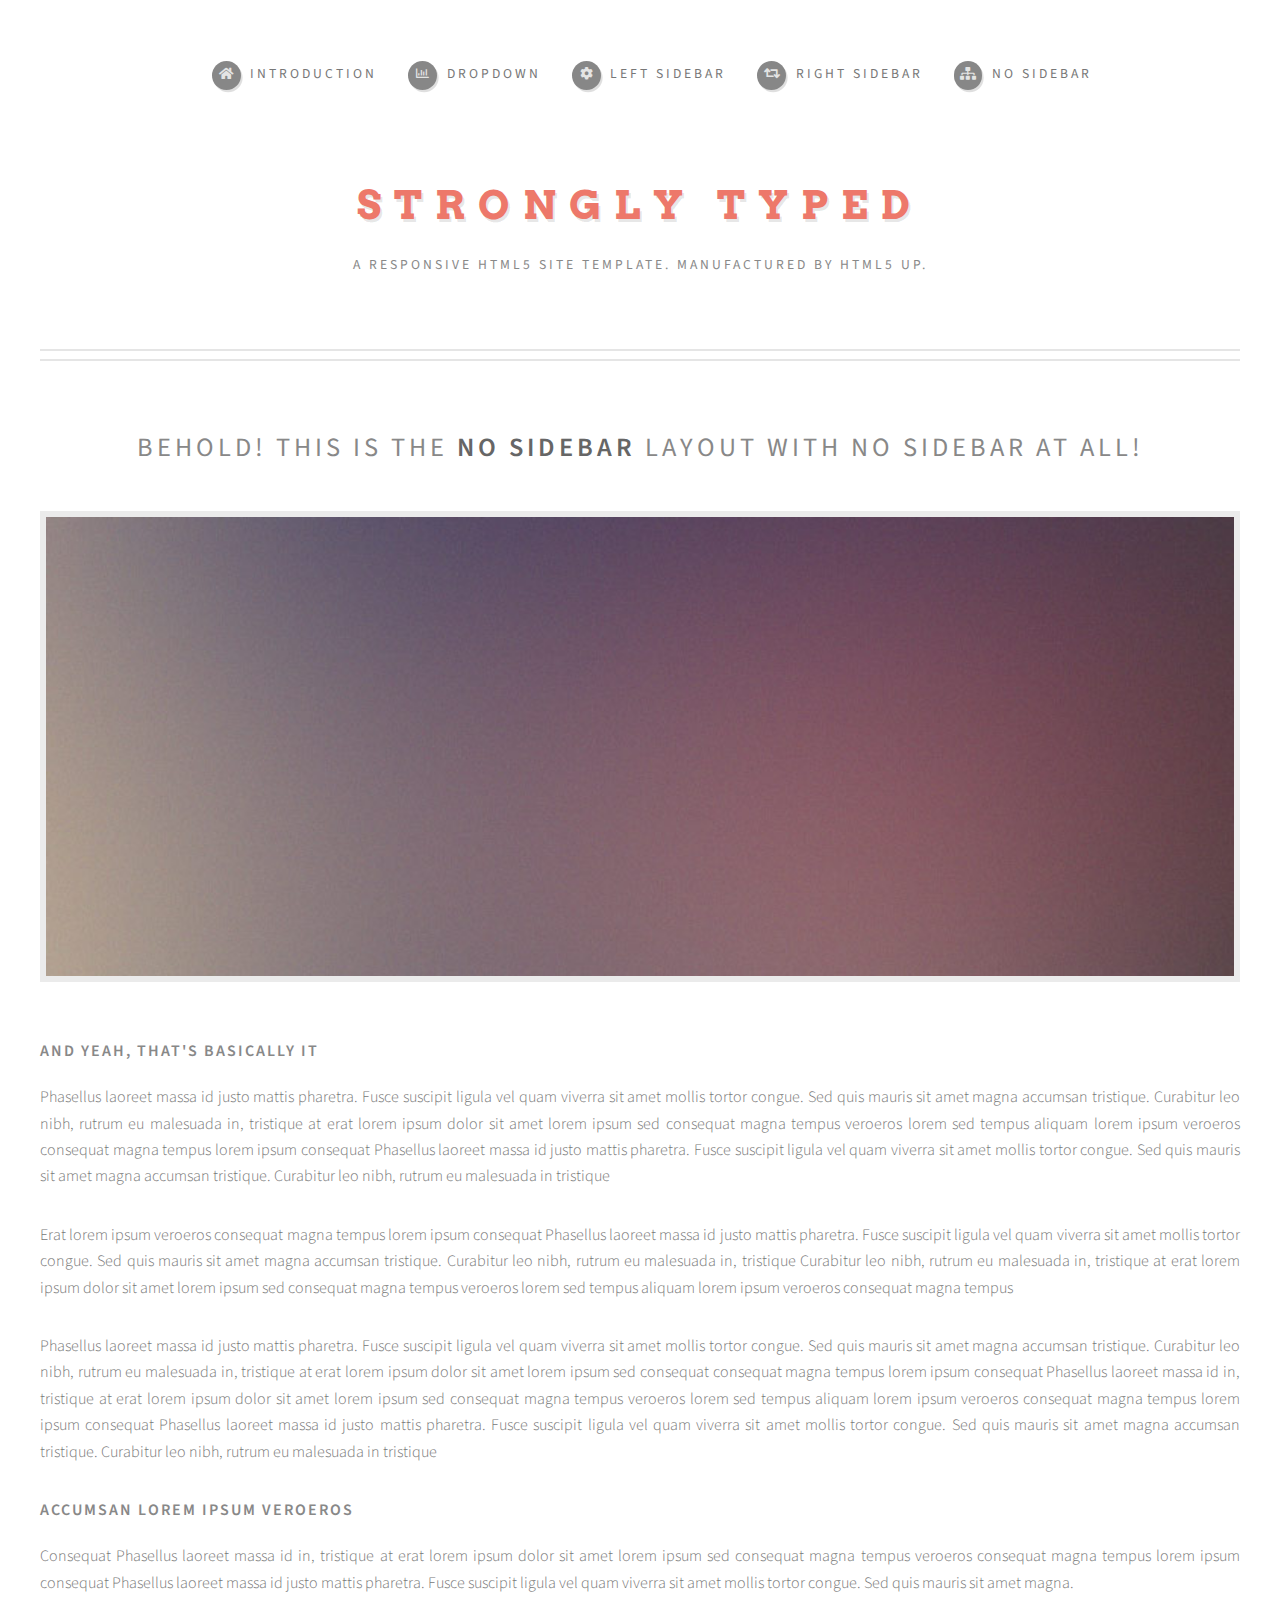
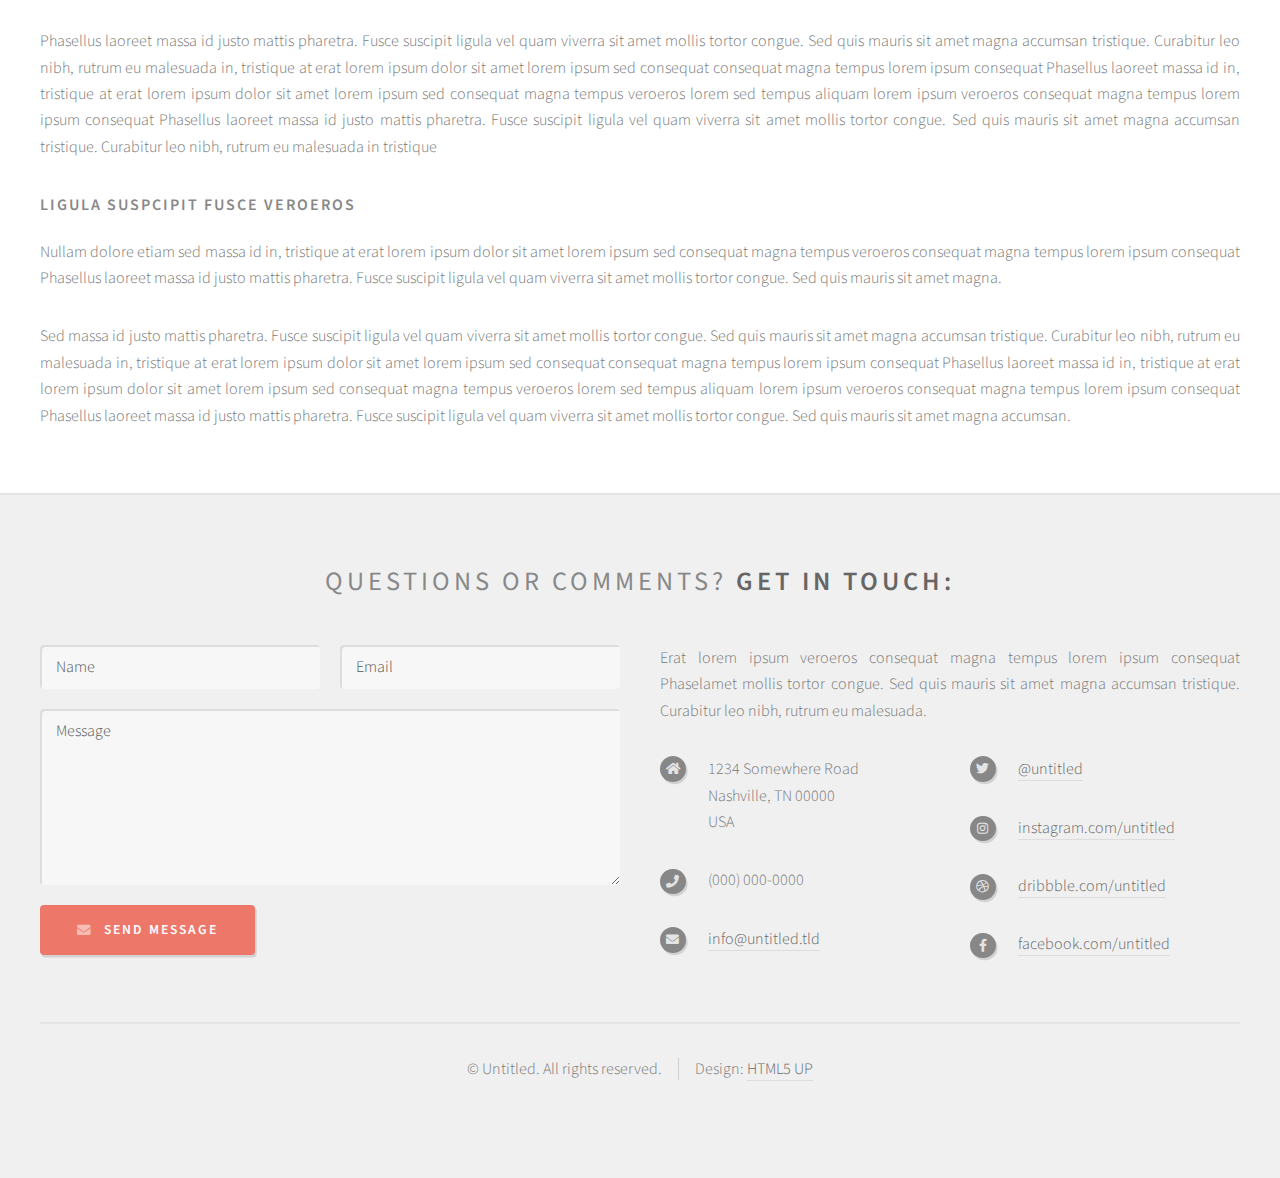
==== no-sidebar.html @ 607ca3d8 "Add files via upload" ====
<!DOCTYPE HTML>
<!--
	Strongly Typed by HTML5 UP
	html5up.net | @ajlkn
	Free for personal and commercial use under the CCA 3.0 license (html5up.net/license)
-->
<html>
	<head>
		<title>No Sidebar - Strongly Typed by HTML5 UP</title>
		<meta charset="utf-8" />
		<meta name="viewport" content="width=device-width, initial-scale=1, user-scalable=no" />
		<link rel="stylesheet" href="assets/css/main.css" />
	</head>
	<body class="no-sidebar is-preload">
		<div id="page-wrapper">

			<!-- Header -->
				<section id="header">
					<div class="container">

						<!-- Logo -->
							<h1 id="logo"><a href="index.html">Strongly Typed</a></h1>
							<p>A responsive HTML5 site template. Manufactured by HTML5 UP.</p>

						<!-- Nav -->
							<nav id="nav">
								<ul>
									<li><a class="icon solid fa-home" href="index.html"><span>Introduction</span></a></li>
									<li>
										<a href="#" class="icon fa-chart-bar"><span>Dropdown</span></a>
										<ul>
											<li><a href="#">Lorem ipsum dolor</a></li>
											<li><a href="#">Magna phasellus</a></li>
											<li><a href="#">Etiam dolore nisl</a></li>
											<li>
												<a href="#">Phasellus consequat</a>
												<ul>
													<li><a href="#">Magna phasellus</a></li>
													<li><a href="#">Etiam dolore nisl</a></li>
													<li><a href="#">Phasellus consequat</a></li>
												</ul>
											</li>
											<li><a href="#">Veroeros feugiat</a></li>
										</ul>
									</li>
									<li><a class="icon solid fa-cog" href="left-sidebar.html"><span>Left Sidebar</span></a></li>
									<li><a class="icon solid fa-retweet" href="right-sidebar.html"><span>Right Sidebar</span></a></li>
									<li><a class="icon solid fa-sitemap" href="no-sidebar.html"><span>No Sidebar</span></a></li>
								</ul>
							</nav>

					</div>
				</section>

			<!-- Main -->
				<section id="main">
					<div class="container">
						<div id="content">

							<!-- Post -->
								<article class="box post">
									<header>
										<h2>Behold! This is the <strong>no sidebar</strong> layout<br />
										with no sidebar at all!</h2>
									</header>
									<span class="image featured"><img src="images/pic04.jpg" alt="" /></span>
									<h3>And yeah, that's basically it</h3>
									<p>Phasellus laoreet massa id justo mattis pharetra. Fusce suscipit
									ligula vel quam viverra sit amet mollis tortor congue. Sed quis mauris
									sit amet magna accumsan tristique. Curabitur leo nibh, rutrum eu malesuada
									in, tristique at erat lorem ipsum dolor sit amet lorem ipsum sed consequat
									magna tempus veroeros lorem sed tempus aliquam lorem ipsum veroeros
									consequat magna tempus lorem ipsum consequat Phasellus laoreet massa id
									justo mattis pharetra. Fusce suscipit ligula vel quam viverra sit amet
									mollis tortor congue. Sed quis mauris sit amet magna accumsan tristique.
									Curabitur leo nibh, rutrum eu malesuada in tristique</p>
									<p>Erat lorem ipsum veroeros consequat magna tempus lorem ipsum consequat
									Phasellus laoreet massa id justo mattis pharetra. Fusce suscipit ligula
									vel quam viverra sit amet mollis tortor congue. Sed quis mauris sit amet
									magna accumsan tristique. Curabitur leo nibh, rutrum eu malesuada in,
									tristique Curabitur leo nibh, rutrum eu malesuada in, tristique
									at erat lorem ipsum dolor sit amet lorem ipsum sed consequat magna
									tempus veroeros lorem sed tempus aliquam lorem ipsum veroeros consequat
									magna tempus</p>
									<p>Phasellus laoreet massa id justo mattis pharetra. Fusce suscipit
									ligula vel quam viverra sit amet mollis tortor congue. Sed quis mauris
									sit amet magna accumsan tristique. Curabitur leo nibh, rutrum eu malesuada
									in, tristique at erat lorem ipsum dolor sit amet lorem ipsum sed consequat
									consequat magna tempus lorem ipsum consequat Phasellus laoreet massa id
									in, tristique at erat lorem ipsum dolor sit amet lorem ipsum sed consequat
									magna tempus veroeros lorem sed tempus aliquam lorem ipsum veroeros
									consequat magna tempus lorem ipsum consequat Phasellus laoreet massa id
									justo mattis pharetra. Fusce suscipit ligula vel quam viverra sit amet
									mollis tortor congue. Sed quis mauris sit amet magna accumsan tristique.
									Curabitur leo nibh, rutrum eu malesuada in tristique</p>
									<h3>Accumsan lorem ipsum veroeros</h3>
									<p>Consequat Phasellus laoreet massa id in, tristique at erat lorem
									ipsum dolor sit amet lorem ipsum sed consequat magna tempus veroeros
									consequat magna tempus lorem ipsum consequat Phasellus laoreet massa id
									justo mattis pharetra. Fusce suscipit ligula vel quam viverra sit amet
									mollis tortor congue. Sed quis mauris sit amet magna.</p>
									<p>Phasellus laoreet massa id justo mattis pharetra. Fusce suscipit
									ligula vel quam viverra sit amet mollis tortor congue. Sed quis mauris
									sit amet magna accumsan tristique. Curabitur leo nibh, rutrum eu malesuada
									in, tristique at erat lorem ipsum dolor sit amet lorem ipsum sed consequat
									consequat magna tempus lorem ipsum consequat Phasellus laoreet massa id
									in, tristique at erat lorem ipsum dolor sit amet lorem ipsum sed consequat
									magna tempus veroeros lorem sed tempus aliquam lorem ipsum veroeros
									consequat magna tempus lorem ipsum consequat Phasellus laoreet massa id
									justo mattis pharetra. Fusce suscipit ligula vel quam viverra sit amet
									mollis tortor congue. Sed quis mauris sit amet magna accumsan tristique.
									Curabitur leo nibh, rutrum eu malesuada in tristique</p>
									<h3>Ligula suspcipit fusce veroeros</h3>
									<p>Nullam dolore etiam sed massa id in, tristique at erat lorem
									ipsum dolor sit amet lorem ipsum sed consequat magna tempus veroeros
									consequat magna tempus lorem ipsum consequat Phasellus laoreet massa id
									justo mattis pharetra. Fusce suscipit ligula vel quam viverra sit amet
									mollis tortor congue. Sed quis mauris sit amet magna.</p>
									<p>Sed massa id justo mattis pharetra. Fusce suscipit
									ligula vel quam viverra sit amet mollis tortor congue. Sed quis mauris
									sit amet magna accumsan tristique. Curabitur leo nibh, rutrum eu malesuada
									in, tristique at erat lorem ipsum dolor sit amet lorem ipsum sed consequat
									consequat magna tempus lorem ipsum consequat Phasellus laoreet massa id
									in, tristique at erat lorem ipsum dolor sit amet lorem ipsum sed consequat
									magna tempus veroeros lorem sed tempus aliquam lorem ipsum veroeros
									consequat magna tempus lorem ipsum consequat Phasellus laoreet massa id
									justo mattis pharetra. Fusce suscipit ligula vel quam viverra sit amet
									mollis tortor congue. Sed quis mauris sit amet magna accumsan.</p>
								</article>

						</div>
					</div>
				</section>

			<!-- Footer -->
				<section id="footer">
					<div class="container">
						<header>
							<h2>Questions or comments? <strong>Get in touch:</strong></h2>
						</header>
						<div class="row">
							<div class="col-6 col-12-medium">
								<section>
									<form method="post" action="#">
										<div class="row gtr-50">
											<div class="col-6 col-12-small">
												<input name="name" placeholder="Name" type="text" />
											</div>
											<div class="col-6 col-12-small">
												<input name="email" placeholder="Email" type="text" />
											</div>
											<div class="col-12">
												<textarea name="message" placeholder="Message"></textarea>
											</div>
											<div class="col-12">
												<a href="#" class="form-button-submit button icon solid fa-envelope">Send Message</a>
											</div>
										</div>
									</form>
								</section>
							</div>
							<div class="col-6 col-12-medium">
								<section>
									<p>Erat lorem ipsum veroeros consequat magna tempus lorem ipsum consequat Phaselamet
									mollis tortor congue. Sed quis mauris sit amet magna accumsan tristique. Curabitur
									leo nibh, rutrum eu malesuada.</p>
									<div class="row">
										<div class="col-6 col-12-small">
											<ul class="icons">
												<li class="icon solid fa-home">
													1234 Somewhere Road<br />
													Nashville, TN 00000<br />
													USA
												</li>
												<li class="icon solid fa-phone">
													(000) 000-0000
												</li>
												<li class="icon solid fa-envelope">
													<a href="#">info@untitled.tld</a>
												</li>
											</ul>
										</div>
										<div class="col-6 col-12-small">
											<ul class="icons">
												<li class="icon brands fa-twitter">
													<a href="#">@untitled</a>
												</li>
												<li class="icon brands fa-instagram">
													<a href="#">instagram.com/untitled</a>
												</li>
												<li class="icon brands fa-dribbble">
													<a href="#">dribbble.com/untitled</a>
												</li>
												<li class="icon brands fa-facebook-f">
													<a href="#">facebook.com/untitled</a>
												</li>
											</ul>
										</div>
									</div>
								</section>
							</div>
						</div>
					</div>
					<div id="copyright" class="container">
						<ul class="links">
							<li>&copy; Untitled. All rights reserved.</li><li>Design: <a href="http://html5up.net">HTML5 UP</a></li>
						</ul>
					</div>
				</section>

		</div>

		<!-- Scripts -->
			<script src="assets/js/jquery.min.js"></script>
			<script src="assets/js/jquery.dropotron.min.js"></script>
			<script src="assets/js/browser.min.js"></script>
			<script src="assets/js/breakpoints.min.js"></script>
			<script src="assets/js/util.js"></script>
			<script src="assets/js/main.js"></script>

	</body>
</html>
---- assets/css/main.css ----
@import url("fontawesome-all.min.css");
@import url("https://fonts.googleapis.com/css?family=Source+Sans+Pro:300,400,600|Arvo:700");

/*
	Strongly Typed by HTML5 UP
	html5up.net | @ajlkn
	Free for personal and commercial use under the CCA 3.0 license (html5up.net/license)
*/

html, body, div, span, applet, object,
iframe, h1, h2, h3, h4, h5, h6, p, blockquote,
pre, a, abbr, acronym, address, big, cite,
code, del, dfn, em, img, ins, kbd, q, s, samp,
small, strike, strong, sub, sup, tt, var, b,
u, i, center, dl, dt, dd, ol, ul, li, fieldset,
form, label, legend, table, caption, tbody,
tfoot, thead, tr, th, td, article, aside,
canvas, details, embed, figure, figcaption,
footer, header, hgroup, menu, nav, output, ruby,
section, summary, time, mark, audio, video {
	margin: 0;
	padding: 0;
	border: 0;
	font-size: 100%;
	font: inherit;
	vertical-align: baseline;}

article, aside, details, figcaption, figure,
footer, header, hgroup, menu, nav, section {
	display: block;}

body {
	line-height: 1;
}

ol, ul {
	list-style: none;
}

blockquote, q {
	quotes: none;
}

	blockquote:before, blockquote:after, q:before, q:after {
		content: '';
		content: none;
	}

table {
	border-collapse: collapse;
	border-spacing: 0;
}

body {
	-webkit-text-size-adjust: none;
}

mark {
	background-color: transparent;
	color: inherit;
}

input::-moz-focus-inner {
	border: 0;
	padding: 0;
}

input, select, textarea {
	-moz-appearance: none;
	-webkit-appearance: none;
	-ms-appearance: none;
	appearance: none;
}

/* Basic */

	html {
		box-sizing: border-box;
	}

	*, *:before, *:after {
		box-sizing: inherit;
	}

	body {
		background: #f0f0f0;
	}

		body.is-preload *, body.is-preload *:before, body.is-preload *:after {
			-moz-animation: none !important;
			-webkit-animation: none !important;
			-ms-animation: none !important;
			animation: none !important;
			-moz-transition: none !important;
			-webkit-transition: none !important;
			-ms-transition: none !important;
			transition: none !important;
		}

	body, input, textarea, select {
		font-family: 'Source Sans Pro';
		font-weight: 300;
		color: #777;
		line-height: 1.65em;
		font-size: 15pt;
	}

	h1, h2, h3, h4, h5, h6 {
		font-weight: 600;
		text-transform: uppercase;
		color: #888;
	}

	h1 a, h2 a, h3 a, h4 a, h5 a, h6 a {
		color: inherit;
		text-decoration: none;
		border: 0;
	}

	h2 {
		font-size: 1.65em;
		font-weight: 400;
		letter-spacing: 4px;
		margin: 0 0 1.5em 0;
		line-height: 1.75em;
	}

	h3 {
		font-size: 1em;
		letter-spacing: 2px;
		margin: 0 0 1.25em 0;
	}

	a {
		-moz-transition: color 0.25s ease-in-out, border-bottom-color 0.25s ease-in-out;
		-webkit-transition: color 0.25s ease-in-out, border-bottom-color 0.25s ease-in-out;
		-ms-transition: color 0.25s ease-in-out, border-bottom-color 0.25s ease-in-out;
		transition: color 0.25s ease-in-out, border-bottom-color 0.25s ease-in-out;
		color: #666;
		text-decoration: none;
		border-bottom: solid 1px #ddd;
	}

		a strong {
			-moz-transition: color 0.25s ease-in-out, border-bottom-color 0.25s ease-in-out;
			-webkit-transition: color 0.25s ease-in-out, border-bottom-color 0.25s ease-in-out;
			-ms-transition: color 0.25s ease-in-out, border-bottom-color 0.25s ease-in-out;
			transition: color 0.25s ease-in-out, border-bottom-color 0.25s ease-in-out;
		}

		a:hover {
			color: #ed786a;
			border-bottom-color: rgba(255, 255, 255, 0);
		}

			a:hover strong {
				color: #ed786a;
			}

	strong, b {
		font-weight: 600;
		color: #666;
	}

	em, i {
		font-style: italic;
	}

	sub {
		position: relative;
		top: 0.5em;
		font-size: 0.8em;
	}

	sup {
		position: relative;
		top: -0.5em;
		font-size: 0.8em;
	}

	hr {
		border: 0;
		border-top: solid 1px #ddd;
	}

	blockquote {
		border-left: solid 0.5em #ddd;
		padding: 1em 0 1em 2em;
		font-style: italic;
	}

	p {
		text-align: justify;
		margin-bottom: 2em;
	}

	ul, ol, dl, table, blockquote {
		margin-bottom: 2em;
	}

	br.clear {
		clear: both;
	}

/* Container */

	.container {
		margin: 0 auto;
		max-width: 100%;
		width: 70em;
	}

		@media screen and (max-width: 1680px) {

			.container {
				width: 68em;
			}

		}

		@media screen and (max-width: 1280px) {

			.container {
				width: calc(100% - 80px);
			}

		}

		@media screen and (max-width: 980px) {

			.container {
				width: calc(100% - 100px);
			}

		}

		@media screen and (max-width: 736px) {

			.container {
				width: calc(100% - 40px);
			}

		}

/* Row */

	.row {
		display: flex;
		flex-wrap: wrap;
		box-sizing: border-box;
		align-items: stretch;
	}

		.row > * {
			box-sizing: border-box;
		}

		.row.gtr-uniform > * > :last-child {
			margin-bottom: 0;
		}

		.row.aln-left {
			justify-content: flex-start;
		}

		.row.aln-center {
			justify-content: center;
		}

		.row.aln-right {
			justify-content: flex-end;
		}

		.row.aln-top {
			align-items: flex-start;
		}

		.row.aln-middle {
			align-items: center;
		}

		.row.aln-bottom {
			align-items: flex-end;
		}

		.row > .imp {
			order: -1;
		}

		.row > .col-1 {
			width: 8.33333%;
		}

		.row > .off-1 {
			margin-left: 8.33333%;
		}

		.row > .col-2 {
			width: 16.66667%;
		}

		.row > .off-2 {
			margin-left: 16.66667%;
		}

		.row > .col-3 {
			width: 25%;
		}

		.row > .off-3 {
			margin-left: 25%;
		}

		.row > .col-4 {
			width: 33.33333%;
		}

		.row > .off-4 {
			margin-left: 33.33333%;
		}

		.row > .col-5 {
			width: 41.66667%;
		}

		.row > .off-5 {
			margin-left: 41.66667%;
		}

		.row > .col-6 {
			width: 50%;
		}

		.row > .off-6 {
			margin-left: 50%;
		}

		.row > .col-7 {
			width: 58.33333%;
		}

		.row > .off-7 {
			margin-left: 58.33333%;
		}

		.row > .col-8 {
			width: 66.66667%;
		}

		.row > .off-8 {
			margin-left: 66.66667%;
		}

		.row > .col-9 {
			width: 75%;
		}

		.row > .off-9 {
			margin-left: 75%;
		}

		.row > .col-10 {
			width: 83.33333%;
		}

		.row > .off-10 {
			margin-left: 83.33333%;
		}

		.row > .col-11 {
			width: 91.66667%;
		}

		.row > .off-11 {
			margin-left: 91.66667%;
		}

		.row > .col-12 {
			width: 100%;
		}

		.row > .off-12 {
			margin-left: 100%;
		}

		.row.gtr-0 {
			margin-top: 0px;
			margin-left: 0px;
		}

			.row.gtr-0 > * {
				padding: 0px 0 0 0px;
			}

			.row.gtr-0.gtr-uniform {
				margin-top: 0px;
			}

				.row.gtr-0.gtr-uniform > * {
					padding-top: 0px;
				}

		.row.gtr-25 {
			margin-top: -12.5px;
			margin-left: -12.5px;
		}

			.row.gtr-25 > * {
				padding: 12.5px 0 0 12.5px;
			}

			.row.gtr-25.gtr-uniform {
				margin-top: -12.5px;
			}

				.row.gtr-25.gtr-uniform > * {
					padding-top: 12.5px;
				}

		.row.gtr-50 {
			margin-top: -25px;
			margin-left: -25px;
		}

			.row.gtr-50 > * {
				padding: 25px 0 0 25px;
			}

			.row.gtr-50.gtr-uniform {
				margin-top: -25px;
			}

				.row.gtr-50.gtr-uniform > * {
					padding-top: 25px;
				}

		.row {
			margin-top: -50px;
			margin-left: -50px;
		}

			.row > * {
				padding: 50px 0 0 50px;
			}

			.row.gtr-uniform {
				margin-top: -50px;
			}

				.row.gtr-uniform > * {
					padding-top: 50px;
				}

		.row.gtr-150 {
			margin-top: -75px;
			margin-left: -75px;
		}

			.row.gtr-150 > * {
				padding: 75px 0 0 75px;
			}

			.row.gtr-150.gtr-uniform {
				margin-top: -75px;
			}

				.row.gtr-150.gtr-uniform > * {
					padding-top: 75px;
				}

		.row.gtr-200 {
			margin-top: -100px;
			margin-left: -100px;
		}

			.row.gtr-200 > * {
				padding: 100px 0 0 100px;
			}

			.row.gtr-200.gtr-uniform {
				margin-top: -100px;
			}

				.row.gtr-200.gtr-uniform > * {
					padding-top: 100px;
				}

		@media screen and (max-width: 1680px) {

			.row {
				display: flex;
				flex-wrap: wrap;
				box-sizing: border-box;
				align-items: stretch;
			}

				.row > * {
					box-sizing: border-box;
				}

				.row.gtr-uniform > * > :last-child {
					margin-bottom: 0;
				}

				.row.aln-left {
					justify-content: flex-start;
				}

				.row.aln-center {
					justify-content: center;
				}

				.row.aln-right {
					justify-content: flex-end;
				}

				.row.aln-top {
					align-items: flex-start;
				}

				.row.aln-middle {
					align-items: center;
				}

				.row.aln-bottom {
					align-items: flex-end;
				}

				.row > .imp-xlarge {
					order: -1;
				}

				.row > .col-1-xlarge {
					width: 8.33333%;
				}

				.row > .off-1-xlarge {
					margin-left: 8.33333%;
				}

				.row > .col-2-xlarge {
					width: 16.66667%;
				}

				.row > .off-2-xlarge {
					margin-left: 16.66667%;
				}

				.row > .col-3-xlarge {
					width: 25%;
				}

				.row > .off-3-xlarge {
					margin-left: 25%;
				}

				.row > .col-4-xlarge {
					width: 33.33333%;
				}

				.row > .off-4-xlarge {
					margin-left: 33.33333%;
				}

				.row > .col-5-xlarge {
					width: 41.66667%;
				}

				.row > .off-5-xlarge {
					margin-left: 41.66667%;
				}

				.row > .col-6-xlarge {
					width: 50%;
				}

				.row > .off-6-xlarge {
					margin-left: 50%;
				}

				.row > .col-7-xlarge {
					width: 58.33333%;
				}

				.row > .off-7-xlarge {
					margin-left: 58.33333%;
				}

				.row > .col-8-xlarge {
					width: 66.66667%;
				}

				.row > .off-8-xlarge {
					margin-left: 66.66667%;
				}

				.row > .col-9-xlarge {
					width: 75%;
				}

				.row > .off-9-xlarge {
					margin-left: 75%;
				}

				.row > .col-10-xlarge {
					width: 83.33333%;
				}

				.row > .off-10-xlarge {
					margin-left: 83.33333%;
				}

				.row > .col-11-xlarge {
					width: 91.66667%;
				}

				.row > .off-11-xlarge {
					margin-left: 91.66667%;
				}

				.row > .col-12-xlarge {
					width: 100%;
				}

				.row > .off-12-xlarge {
					margin-left: 100%;
				}

				.row.gtr-0 {
					margin-top: 0px;
					margin-left: 0px;
				}

					.row.gtr-0 > * {
						padding: 0px 0 0 0px;
					}

					.row.gtr-0.gtr-uniform {
						margin-top: 0px;
					}

						.row.gtr-0.gtr-uniform > * {
							padding-top: 0px;
						}

				.row.gtr-25 {
					margin-top: -12.5px;
					margin-left: -12.5px;
				}

					.row.gtr-25 > * {
						padding: 12.5px 0 0 12.5px;
					}

					.row.gtr-25.gtr-uniform {
						margin-top: -12.5px;
					}

						.row.gtr-25.gtr-uniform > * {
							padding-top: 12.5px;
						}

				.row.gtr-50 {
					margin-top: -25px;
					margin-left: -25px;
				}

					.row.gtr-50 > * {
						padding: 25px 0 0 25px;
					}

					.row.gtr-50.gtr-uniform {
						margin-top: -25px;
					}

						.row.gtr-50.gtr-uniform > * {
							padding-top: 25px;
						}

				.row {
					margin-top: -50px;
					margin-left: -50px;
				}

					.row > * {
						padding: 50px 0 0 50px;
					}

					.row.gtr-uniform {
						margin-top: -50px;
					}

						.row.gtr-uniform > * {
							padding-top: 50px;
						}

				.row.gtr-150 {
					margin-top: -75px;
					margin-left: -75px;
				}

					.row.gtr-150 > * {
						padding: 75px 0 0 75px;
					}

					.row.gtr-150.gtr-uniform {
						margin-top: -75px;
					}

						.row.gtr-150.gtr-uniform > * {
							padding-top: 75px;
						}

				.row.gtr-200 {
					margin-top: -100px;
					margin-left: -100px;
				}

					.row.gtr-200 > * {
						padding: 100px 0 0 100px;
					}

					.row.gtr-200.gtr-uniform {
						margin-top: -100px;
					}

						.row.gtr-200.gtr-uniform > * {
							padding-top: 100px;
						}

		}

		@media screen and (max-width: 1280px) {

			.row {
				display: flex;
				flex-wrap: wrap;
				box-sizing: border-box;
				align-items: stretch;
			}

				.row > * {
					box-sizing: border-box;
				}

				.row.gtr-uniform > * > :last-child {
					margin-bottom: 0;
				}

				.row.aln-left {
					justify-content: flex-start;
				}

				.row.aln-center {
					justify-content: center;
				}

				.row.aln-right {
					justify-content: flex-end;
				}

				.row.aln-top {
					align-items: flex-start;
				}

				.row.aln-middle {
					align-items: center;
				}

				.row.aln-bottom {
					align-items: flex-end;
				}

				.row > .imp-large {
					order: -1;
				}

				.row > .col-1-large {
					width: 8.33333%;
				}

				.row > .off-1-large {
					margin-left: 8.33333%;
				}

				.row > .col-2-large {
					width: 16.66667%;
				}

				.row > .off-2-large {
					margin-left: 16.66667%;
				}

				.row > .col-3-large {
					width: 25%;
				}

				.row > .off-3-large {
					margin-left: 25%;
				}

				.row > .col-4-large {
					width: 33.33333%;
				}

				.row > .off-4-large {
					margin-left: 33.33333%;
				}

				.row > .col-5-large {
					width: 41.66667%;
				}

				.row > .off-5-large {
					margin-left: 41.66667%;
				}

				.row > .col-6-large {
					width: 50%;
				}

				.row > .off-6-large {
					margin-left: 50%;
				}

				.row > .col-7-large {
					width: 58.33333%;
				}

				.row > .off-7-large {
					margin-left: 58.33333%;
				}

				.row > .col-8-large {
					width: 66.66667%;
				}

				.row > .off-8-large {
					margin-left: 66.66667%;
				}

				.row > .col-9-large {
					width: 75%;
				}

				.row > .off-9-large {
					margin-left: 75%;
				}

				.row > .col-10-large {
					width: 83.33333%;
				}

				.row > .off-10-large {
					margin-left: 83.33333%;
				}

				.row > .col-11-large {
					width: 91.66667%;
				}

				.row > .off-11-large {
					margin-left: 91.66667%;
				}

				.row > .col-12-large {
					width: 100%;
				}

				.row > .off-12-large {
					margin-left: 100%;
				}

				.row.gtr-0 {
					margin-top: 0px;
					margin-left: 0px;
				}

					.row.gtr-0 > * {
						padding: 0px 0 0 0px;
					}

					.row.gtr-0.gtr-uniform {
						margin-top: 0px;
					}

						.row.gtr-0.gtr-uniform > * {
							padding-top: 0px;
						}

				.row.gtr-25 {
					margin-top: -10px;
					margin-left: -10px;
				}

					.row.gtr-25 > * {
						padding: 10px 0 0 10px;
					}

					.row.gtr-25.gtr-uniform {
						margin-top: -10px;
					}

						.row.gtr-25.gtr-uniform > * {
							padding-top: 10px;
						}

				.row.gtr-50 {
					margin-top: -20px;
					margin-left: -20px;
				}

					.row.gtr-50 > * {
						padding: 20px 0 0 20px;
					}

					.row.gtr-50.gtr-uniform {
						margin-top: -20px;
					}

						.row.gtr-50.gtr-uniform > * {
							padding-top: 20px;
						}

				.row {
					margin-top: -40px;
					margin-left: -40px;
				}

					.row > * {
						padding: 40px 0 0 40px;
					}

					.row.gtr-uniform {
						margin-top: -40px;
					}

						.row.gtr-uniform > * {
							padding-top: 40px;
						}

				.row.gtr-150 {
					margin-top: -60px;
					margin-left: -60px;
				}

					.row.gtr-150 > * {
						padding: 60px 0 0 60px;
					}

					.row.gtr-150.gtr-uniform {
						margin-top: -60px;
					}

						.row.gtr-150.gtr-uniform > * {
							padding-top: 60px;
						}

				.row.gtr-200 {
					margin-top: -80px;
					margin-left: -80px;
				}

					.row.gtr-200 > * {
						padding: 80px 0 0 80px;
					}

					.row.gtr-200.gtr-uniform {
						margin-top: -80px;
					}

						.row.gtr-200.gtr-uniform > * {
							padding-top: 80px;
						}

		}

		@media screen and (max-width: 980px) {

			.row {
				display: flex;
				flex-wrap: wrap;
				box-sizing: border-box;
				align-items: stretch;
			}

				.row > * {
					box-sizing: border-box;
				}

				.row.gtr-uniform > * > :last-child {
					margin-bottom: 0;
				}

				.row.aln-left {
					justify-content: flex-start;
				}

				.row.aln-center {
					justify-content: center;
				}

				.row.aln-right {
					justify-content: flex-end;
				}

				.row.aln-top {
					align-items: flex-start;
				}

				.row.aln-middle {
					align-items: center;
				}

				.row.aln-bottom {
					align-items: flex-end;
				}

				.row > .imp-medium {
					order: -1;
				}

				.row > .col-1-medium {
					width: 8.33333%;
				}

				.row > .off-1-medium {
					margin-left: 8.33333%;
				}

				.row > .col-2-medium {
					width: 16.66667%;
				}

				.row > .off-2-medium {
					margin-left: 16.66667%;
				}

				.row > .col-3-medium {
					width: 25%;
				}

				.row > .off-3-medium {
					margin-left: 25%;
				}

				.row > .col-4-medium {
					width: 33.33333%;
				}

				.row > .off-4-medium {
					margin-left: 33.33333%;
				}

				.row > .col-5-medium {
					width: 41.66667%;
				}

				.row > .off-5-medium {
					margin-left: 41.66667%;
				}

				.row > .col-6-medium {
					width: 50%;
				}

				.row > .off-6-medium {
					margin-left: 50%;
				}

				.row > .col-7-medium {
					width: 58.33333%;
				}

				.row > .off-7-medium {
					margin-left: 58.33333%;
				}

				.row > .col-8-medium {
					width: 66.66667%;
				}

				.row > .off-8-medium {
					margin-left: 66.66667%;
				}

				.row > .col-9-medium {
					width: 75%;
				}

				.row > .off-9-medium {
					margin-left: 75%;
				}

				.row > .col-10-medium {
					width: 83.33333%;
				}

				.row > .off-10-medium {
					margin-left: 83.33333%;
				}

				.row > .col-11-medium {
					width: 91.66667%;
				}

				.row > .off-11-medium {
					margin-left: 91.66667%;
				}

				.row > .col-12-medium {
					width: 100%;
				}

				.row > .off-12-medium {
					margin-left: 100%;
				}

				.row.gtr-0 {
					margin-top: 0px;
					margin-left: 0px;
				}

					.row.gtr-0 > * {
						padding: 0px 0 0 0px;
					}

					.row.gtr-0.gtr-uniform {
						margin-top: 0px;
					}

						.row.gtr-0.gtr-uniform > * {
							padding-top: 0px;
						}

				.row.gtr-25 {
					margin-top: -12.5px;
					margin-left: -12.5px;
				}

					.row.gtr-25 > * {
						padding: 12.5px 0 0 12.5px;
					}

					.row.gtr-25.gtr-uniform {
						margin-top: -12.5px;
					}

						.row.gtr-25.gtr-uniform > * {
							padding-top: 12.5px;
						}

				.row.gtr-50 {
					margin-top: -25px;
					margin-left: -25px;
				}

					.row.gtr-50 > * {
						padding: 25px 0 0 25px;
					}

					.row.gtr-50.gtr-uniform {
						margin-top: -25px;
					}

						.row.gtr-50.gtr-uniform > * {
							padding-top: 25px;
						}

				.row {
					margin-top: -50px;
					margin-left: -50px;
				}

					.row > * {
						padding: 50px 0 0 50px;
					}

					.row.gtr-uniform {
						margin-top: -50px;
					}

						.row.gtr-uniform > * {
							padding-top: 50px;
						}

				.row.gtr-150 {
					margin-top: -75px;
					margin-left: -75px;
				}

					.row.gtr-150 > * {
						padding: 75px 0 0 75px;
					}

					.row.gtr-150.gtr-uniform {
						margin-top: -75px;
					}

						.row.gtr-150.gtr-uniform > * {
							padding-top: 75px;
						}

				.row.gtr-200 {
					margin-top: -100px;
					margin-left: -100px;
				}

					.row.gtr-200 > * {
						padding: 100px 0 0 100px;
					}

					.row.gtr-200.gtr-uniform {
						margin-top: -100px;
					}

						.row.gtr-200.gtr-uniform > * {
							padding-top: 100px;
						}

		}

		@media screen and (max-width: 736px) {

			.row {
				display: flex;
				flex-wrap: wrap;
				box-sizing: border-box;
				align-items: stretch;
			}

				.row > * {
					box-sizing: border-box;
				}

				.row.gtr-uniform > * > :last-child {
					margin-bottom: 0;
				}

				.row.aln-left {
					justify-content: flex-start;
				}

				.row.aln-center {
					justify-content: center;
				}

				.row.aln-right {
					justify-content: flex-end;
				}

				.row.aln-top {
					align-items: flex-start;
				}

				.row.aln-middle {
					align-items: center;
				}

				.row.aln-bottom {
					align-items: flex-end;
				}

				.row > .imp-small {
					order: -1;
				}

				.row > .col-1-small {
					width: 8.33333%;
				}

				.row > .off-1-small {
					margin-left: 8.33333%;
				}

				.row > .col-2-small {
					width: 16.66667%;
				}

				.row > .off-2-small {
					margin-left: 16.66667%;
				}

				.row > .col-3-small {
					width: 25%;
				}

				.row > .off-3-small {
					margin-left: 25%;
				}

				.row > .col-4-small {
					width: 33.33333%;
				}

				.row > .off-4-small {
					margin-left: 33.33333%;
				}

				.row > .col-5-small {
					width: 41.66667%;
				}

				.row > .off-5-small {
					margin-left: 41.66667%;
				}

				.row > .col-6-small {
					width: 50%;
				}

				.row > .off-6-small {
					margin-left: 50%;
				}

				.row > .col-7-small {
					width: 58.33333%;
				}

				.row > .off-7-small {
					margin-left: 58.33333%;
				}

				.row > .col-8-small {
					width: 66.66667%;
				}

				.row > .off-8-small {
					margin-left: 66.66667%;
				}

				.row > .col-9-small {
					width: 75%;
				}

				.row > .off-9-small {
					margin-left: 75%;
				}

				.row > .col-10-small {
					width: 83.33333%;
				}

				.row > .off-10-small {
					margin-left: 83.33333%;
				}

				.row > .col-11-small {
					width: 91.66667%;
				}

				.row > .off-11-small {
					margin-left: 91.66667%;
				}

				.row > .col-12-small {
					width: 100%;
				}

				.row > .off-12-small {
					margin-left: 100%;
				}

				.row.gtr-0 {
					margin-top: 0px;
					margin-left: 0px;
				}

					.row.gtr-0 > * {
						padding: 0px 0 0 0px;
					}

					.row.gtr-0.gtr-uniform {
						margin-top: 0px;
					}

						.row.gtr-0.gtr-uniform > * {
							padding-top: 0px;
						}

				.row.gtr-25 {
					margin-top: -7.5px;
					margin-left: -7.5px;
				}

					.row.gtr-25 > * {
						padding: 7.5px 0 0 7.5px;
					}

					.row.gtr-25.gtr-uniform {
						margin-top: -7.5px;
					}

						.row.gtr-25.gtr-uniform > * {
							padding-top: 7.5px;
						}

				.row.gtr-50 {
					margin-top: -15px;
					margin-left: -15px;
				}

					.row.gtr-50 > * {
						padding: 15px 0 0 15px;
					}

					.row.gtr-50.gtr-uniform {
						margin-top: -15px;
					}

						.row.gtr-50.gtr-uniform > * {
							padding-top: 15px;
						}

				.row {
					margin-top: -30px;
					margin-left: -30px;
				}

					.row > * {
						padding: 30px 0 0 30px;
					}

					.row.gtr-uniform {
						margin-top: -30px;
					}

						.row.gtr-uniform > * {
							padding-top: 30px;
						}

				.row.gtr-150 {
					margin-top: -45px;
					margin-left: -45px;
				}

					.row.gtr-150 > * {
						padding: 45px 0 0 45px;
					}

					.row.gtr-150.gtr-uniform {
						margin-top: -45px;
					}

						.row.gtr-150.gtr-uniform > * {
							padding-top: 45px;
						}

				.row.gtr-200 {
					margin-top: -60px;
					margin-left: -60px;
				}

					.row.gtr-200 > * {
						padding: 60px 0 0 60px;
					}

					.row.gtr-200.gtr-uniform {
						margin-top: -60px;
					}

						.row.gtr-200.gtr-uniform > * {
							padding-top: 60px;
						}

		}

/* Sections/Article */

	section, article {
		margin-bottom: 3em;
	}

	section > :last-child,
	article > :last-child,
	section:last-child,
	article:last-child {
		margin-bottom: 0;
	}

/* Image */

	.image {
		-moz-transition: opacity 0.25s ease-in-out;
		-webkit-transition: opacity 0.25s ease-in-out;
		-ms-transition: opacity 0.25s ease-in-out;
		transition: opacity 0.25s ease-in-out;
		display: inline-block;
		border: solid 6px #ebebeb !important;
	}

		.image:hover {
			opacity: 0.9;
		}

		.image img {
			display: block;
			width: 100%;
		}

		.image.fit {
			display: block;
			width: 100%;
		}

		.image.featured {
			display: block;
			width: 100%;
			margin: 0 0 3.5em 0;
		}

		.image.left {
			float: left;
			margin: 0 1.5em 1.5em 0;
			position: relative;
			top: 0.5em;
		}

		.image.centered {
			display: block;
			margin: 0 0 2em 0;
		}

			.image.centered img {
				margin: 0 auto;
				width: auto;
			}

/* List */

	ul {
		list-style: disc;
		padding-left: 1em;
	}

		ul li {
			padding-left: 0.5em;
			margin: 0.75em 0 0.75em 0;
		}

			ul li:first-child {
				margin-top: 0;
			}

	ol {
		list-style: decimal;
		padding-left: 1em;
	}

		ol li {
			padding-left: 0.5em;
			margin: 0.75em 0 0.75em 0;
		}

			ol li:first-child {
				margin-top: 0;
			}

/* Links */

	ul.links {
		list-style: none;
		padding-left: 0;
	}

		ul.links li {
			display: inline;
			border-left: solid 1px #d0d0d0;
			padding-left: 1em;
			margin: 0 0 0 1em;
		}

			ul.links li:first-child {
				margin-left: 0;
				padding-left: 0;
				border-left: 0;
			}

/* Actions */

	ul.actions {
		margin-top: 2.5em;
		clear: both;
		list-style: none;
		padding-left: 0;
	}

		ul.actions li {
			padding-left: 0;
			display: inline-block;
			margin: 0 0 0 1em;
		}

			ul.actions li:first-child {
				margin-left: 0;
			}

/* Divided */

	ul.divided {
		list-style: none;
		padding-left: 0;
	}

		ul.divided li {
			border-top: solid 2px #e5e5e5;
			padding-left: 0;
			margin: 2.5em 0 0 0;
			padding: 2.5em 0 0 0;
		}

			ul.divided li:first-child {
				border-top: 0;
				margin-top: 0;
				padding-top: 0;
			}

/* Icons */

	ul.icons {
		list-style: none;
		padding-left: 0;
	}

		ul.icons > li {
			position: relative;
			padding: 2em 0 0 3em;
			margin: 0;
		}

			ul.icons > li:before {
				position: absolute;
				left: 0;
				top: 2.6em;
				display: block;
				font-size: 0.8em;
				background: #878787;
				color: #e4e4e4;
				width: 2em;
				height: 2em;
				border-radius: 2em;
				line-height: 2em;
				text-align: center;
				box-shadow: 0.125em 0.175em 0 0 rgba(0, 0, 0, 0.125);
			}

			ul.icons > li:first-child {
				padding-top: 0;
			}

				ul.icons > li:first-child:before {
					top: 0;
				}

/* Form */

	form label {
		font-weight: 600;
		text-transform: uppercase;
		color: #888;
		display: block;
		margin: 0 0 1em 0;
	}

	form input[type="text"],
	form input[type="email"],
	form input[type="password"],
	form select,
	form textarea {
		-moz-transition: background-color 0.25s ease-in-out;
		-webkit-transition: background-color 0.25s ease-in-out;
		-ms-transition: background-color 0.25s ease-in-out;
		transition: background-color 0.25s ease-in-out;
		-webkit-appearance: none;
		display: block;
		border: 0;
		background: #e8e8e8;
		width: 100%;
		box-shadow: inset 2px 2px 0px 0px rgba(0, 0, 0, 0.1);
		border-radius: 4px;
		line-height: 1.25em;
		padding: 0.75em 1em 0.75em 1em;
	}

		form input[type="text"]:focus,
		form input[type="email"]:focus,
		form input[type="password"]:focus,
		form select:focus,
		form textarea:focus {
			background: #f0f0f0;
		}

	form textarea {
		min-height: 11em;
	}

	form ::-webkit-input-placeholder {
		color: #555 !important;
		line-height: 1.35em;
	}

	form :-moz-placeholder {
		color: #555 !important;
	}

	form ::-moz-placeholder {
		color: #555 !important;
	}

	form :-ms-input-placeholder {
		color: #555 !important;
	}

	form ::-moz-focus-inner {
		border: 0;
	}

/* Table */

	table {
		width: 100%;
	}

		table tbody tr {
			border-top: solid 1px #E5E5E5;
		}

			table tbody tr:first-child {
				border-top: 0;
			}

		table td {
			padding: 0.75em 1em 0.75em 1em;
		}

		table th {
			text-align: left;
			font-weight: bold;
			padding: 0.75em 1em 0.75em 1em;
		}

		table thead {
			background: #878787;
			color: #fff;
			font-weight: 400;
			text-transform: uppercase;
			border: 0;
			box-shadow: 0.125em 0.175em 0 0 rgba(0, 0, 0, 0.125);
			font-size: 0.85em;
			letter-spacing: 2px;
		}

		table tfoot {
			background: #F0F0F0;
			border-top: solid 2px #E5E5E5;
		}

/* Button */

	input[type="button"],
	input[type="submit"],
	input[type="reset"],
	button,
	.button {
		-moz-transition: all 0.25s ease-in-out;
		-webkit-transition: all 0.25s ease-in-out;
		-ms-transition: all 0.25s ease-in-out;
		transition: all 0.25s ease-in-out;
		-webkit-appearance: none;
		position: relative;
		display: inline-block;
		background: #ed786a;
		color: #fff !important;
		text-transform: uppercase;
		border-radius: 4px;
		border: 0;
		outline: 0;
		font-size: 1em;
		box-shadow: 0.125em 0.175em 0 0 rgba(0, 0, 0, 0.125);
		font-weight: 600;
		text-align: center;
		font-size: 0.85em;
		letter-spacing: 2px;
		padding: 0.85em 2.75em 0.85em 2.75em;
	}

		input[type="button"].icon:before,
		input[type="submit"].icon:before,
		input[type="reset"].icon:before,
		button.icon:before,
		.button.icon:before {
			position: relative;
			padding-right: 0.75em;
			opacity: 0.5;
			top: 0.05em;
		}

		input[type="button"]:hover,
		input[type="submit"]:hover,
		input[type="reset"]:hover,
		button:hover,
		.button:hover {
			background: #fd887a;
		}

		input[type="button"]:active,
		input[type="submit"]:active,
		input[type="reset"]:active,
		button:active,
		.button:active {
			background: #ed786a;
		}

		input[type="button"].alt,
		input[type="submit"].alt,
		input[type="reset"].alt,
		button.alt,
		.button.alt {
			background: #878787;
		}

			input[type="button"].alt:hover,
			input[type="submit"].alt:hover,
			input[type="reset"].alt:hover,
			button.alt:hover,
			.button.alt:hover {
				background: #979797;
			}

			input[type="button"].alt:active,
			input[type="submit"].alt:active,
			input[type="reset"].alt:active,
			button.alt:active,
			.button.alt:active {
				background: #878787;
			}

/* Box */

	.no-sidebar .box.post > header {
		text-align: center;
	}

	.box.excerpt .date {
		background: #878787;
		color: #fff;
		font-weight: 400;
		text-transform: uppercase;
		border-radius: 4px;
		border: 0;
		box-shadow: 0.125em 0.175em 0 0 rgba(0, 0, 0, 0.125);
		display: inline-block;
		font-size: 0.85em;
		letter-spacing: 2px;
		padding: 0.25em 1em 0.25em 1em;
		margin: 0 0 2.5em 0;
	}

/* Icons */

	.icon {
		text-decoration: none;
		position: relative;
		text-decoration: none;
	}

		.icon:before {
			-moz-osx-font-smoothing: grayscale;
			-webkit-font-smoothing: antialiased;
			display: inline-block;
			font-style: normal;
			font-variant: normal;
			text-rendering: auto;
			line-height: 1;
			text-transform: none !important;
			font-family: 'Font Awesome 5 Free';
			font-weight: 400;
		}

		.icon:before {
			line-height: inherit;
		}

		.icon > .label {
			display: none;
		}

		.icon.solid:before {
			font-weight: 900;
		}

		.icon.brands:before {
			font-family: 'Font Awesome 5 Brands';
		}

/* Page Wrapper */

	#page-wrapper > section {
		margin-bottom: 0;
	}

/* Header */

	#header {
		position: relative;
		position: relative;
		background: #fff;
		text-align: center;
	}

		#header > .container {
			padding: 14em 0 7em 0;
			border-bottom: solid 2px #e5e5e5;
			box-shadow: inset 0px -8px 0px 0px #fff, inset 0px -10px 0px 0px #e5e5e5;
		}

		#header h1 {
			font-family: 'Arvo';
			font-weight: 700;
			color: #ed786a;
			text-shadow: 0.05em 0.075em 0 rgba(0, 0, 0, 0.1);
			font-size: 3em;
			letter-spacing: 13px;
		}

			#header h1 a {
				border: 0;
			}

		#header p {
			text-transform: uppercase;
			font-weight: 400;
			color: #888;
			margin: 2.5em 0 0 0;
			font-size: 0.85em;
			letter-spacing: 3px;
			text-align: center;
		}

/* Nav */

	#nav {
		position: absolute;
		top: 3em;
		left: 0;
		width: 100%;
		cursor: default;
	}

		#nav > ul > li {
			display: inline-block;
			padding-right: 2em;
		}

			#nav > ul > li:last-child {
				padding-right: 0;
			}

			#nav > ul > li > a {
				border: 0;
				text-decoration: none;
				text-transform: uppercase;
				font-weight: 400;
				color: #777;
				outline: 0;
				display: block;
			}

				#nav > ul > li > a:before {
					display: inline-block;
					background: #878787;
					color: #e4e4e4;
					width: 2.25em;
					font-size: 0.8em;
					height: 2.25em;
					border-radius: 2.25em;
					line-height: 2.1em;
					text-align: center;
					box-shadow: 0.125em 0.175em 0 0 rgba(0, 0, 0, 0.125);
					margin-right: 0.75em;
					-moz-transition: color 0.25s ease-in-out, background 0.25s ease-in-out;
					-webkit-transition: color 0.25s ease-in-out, background 0.25s ease-in-out;
					-o-transition: color 0.25s ease-in-out, background 0.25s ease-in-out;
					-ms-transition: color 0.25s ease-in-out, background 0.25s ease-in-out;
					transition: color 0.25s ease-in-out, background 0.25s ease-in-out;
				}

				#nav > ul > li > a > span {
					-moz-transition: color 0.25s ease-in-out;
					-webkit-transition: color 0.25s ease-in-out;
					-o-transition: color 0.25s ease-in-out;
					-ms-transition: color 0.25s ease-in-out;
					transition: color 0.25s ease-in-out;
					font-size: 0.85em;
					letter-spacing: 3px;
				}

			#nav > ul > li > ul {
				display: none;
			}

			#nav > ul > li.active > a:before,
			#nav > ul > li:hover > a:before {
				background: #ED786A;
				color: #fff;
			}

			#nav > ul > li.active > a > span,
			#nav > ul > li:hover > a > span {
				color: #ED786A;
			}

	.dropotron {
		text-align: left;
		border: solid 1px #e5e5e5;
		border-radius: 4px;
		background: #fff;
		background: rgba(255, 255, 255, 0.965);
		box-shadow: 0px 2px 2px 0px rgba(0, 0, 0, 0.1);
		padding: 0.75em 0 0.5em 0;
		min-width: 12em;
		margin-top: calc(-0.5em + 1px);
		margin-left: -2px;
		list-style: none;
	}

		.dropotron.level-0 {
			margin-top: 1.5em;
			margin-left: -1em;
		}

			.dropotron.level-0:after {
				content: '';
				display: block;
				position: absolute;
				left: 1.25em;
				top: calc(-0.75em + 1px);
				border-left: solid 0.75em rgba(255, 255, 255, 0);
				border-right: solid 0.75em rgba(255, 255, 255, 0);
				border-bottom: solid 0.75em #fff;
			}

			.dropotron.level-0:before {
				content: '';
				display: block;
				position: absolute;
				left: 1.25em;
				top: -0.75em;
				border-left: solid 0.75em rgba(255, 255, 255, 0);
				border-right: solid 0.75em rgba(255, 255, 255, 0);
				border-bottom: solid 0.75em #ccc;
			}

		.dropotron span, .dropotron a {
			display: block;
			padding: 0.3em 1em 0.3em 1em;
			border: 0;
			border-top: solid 1px #f0f0f0;
			outline: 0;
		}

		.dropotron li {
			padding-left: 0;
			margin: 0;
		}

			.dropotron li:first-child > span, .dropotron li:first-child > a {
				border-top: 0;
				padding-top: 0;
			}

			.dropotron li:hover > span, .dropotron li:hover > a {
				-moz-transition: color 0.25s ease-in-out, border-bottom-color 0.25s ease-in-out;
				-webkit-transition: color 0.25s ease-in-out, border-bottom-color 0.25s ease-in-out;
				-ms-transition: color 0.25s ease-in-out, border-bottom-color 0.25s ease-in-out;
				transition: color 0.25s ease-in-out, border-bottom-color 0.25s ease-in-out;
				color: #ed786a;
			}

/* Features */

	#features {
		position: relative;
		overflow: hidden;
		background: #fff;
		text-align: center;
		padding: 6em 0;
	}

		#features p {
			text-align: center;
		}

		#features ul.actions {
			margin-top: 1.25em;
		}

/* Banner */

	#banner {
		position: relative;
		overflow: hidden;
		background: #fff;
		color: #fff;
		text-align: center;
		border-top: solid 2px #e5e5e5;
		border-bottom: solid 2px #e5e5e5;
		box-shadow: inset 0px -8px 0px 0px #fff, inset 0px 8px 0px 0px #fff;
		position: relative;
		text-transform: uppercase;
		background: url("../../images/banner.jpg");
		background-size: cover;
		padding: 10em 0;
	}

		#banner p {
			font-weight: 400;
			font-size: 2em;
			line-height: 1.5em;
			letter-spacing: 4px;
			text-align: center;
			margin: 0;
		}

		#banner strong {
			color: inherit;
		}

		#banner > .container {
			position: relative;
		}

			#banner > .container:before, #banner > .container:after {
				content: '';
				display: block;
				position: absolute;
				top: 50%;
				width: 35px;
				height: 141px;
				margin-top: -70px;
				background: url("images/bracket.svg");
				opacity: 0.15;
			}

			#banner > .container:before {
				left: 0;
			}

			#banner > .container:after {
				-moz-transform: scaleX(-1);
				-webkit-transform: scaleX(-1);
				-ms-transform: scaleX(-1);
				transform: scaleX(-1);
				right: 0;
			}

/* Main */

	#main {
		position: relative;
		overflow: hidden;
		background: #fff;
		padding: 6em 0;
	}

/* Content */

	#content > section,
	#content > article {
		border-top: solid 2px #e5e5e5;
		box-shadow: inset 0px 8px 0px 0px #fff, inset 0px 10px 0px 0px #e5e5e5;
		margin: 5em 0 0 0;
		padding: 5em 0 0 0;
	}

		#content > section:first-child,
		#content > article:first-child {
			border-top: 0;
			box-shadow: none;
			margin: 0;
			padding: 0;
		}

/* Sidebar */

	#sidebar > section,
	#sidebar > article {
		border-top: solid 2px #e5e5e5;
		box-shadow: inset 0px 8px 0px 0px #fff, inset 0px 10px 0px 0px #e5e5e5;
		margin: 5em 0 0 0;
		padding: 5em 0 0 0;
	}

		#sidebar > section:first-child,
		#sidebar > article:first-child {
			border-top: 0;
			box-shadow: none;
			margin: 0;
			padding: 0;
		}

/* Footer */

	#footer {
		position: relative;
		overflow: hidden;
		border-top: solid 2px #e5e5e5;
		background: #f0f0f0;
		padding: 6em 0 8em 0;
	}

		#footer form input[type="text"],
		#footer form input[type="email"],
		#footer form input[type="password"],
		#footer form select,
		#footer form textarea {
			background: #f7f7f7;
		}

			#footer form input[type="text"]:focus,
			#footer form input[type="email"]:focus,
			#footer form input[type="password"]:focus,
			#footer form select:focus,
			#footer form textarea:focus {
				background: #fff;
			}

		#footer h2 {
			text-align: center;
		}

/* Copyright */

	#copyright {
		border-top: solid 2px #e5e5e5;
		text-align: center;
		margin-top: 6em;
		padding-top: 4em;
	}

/* XLarge */

	@media screen and (max-width: 1680px) {

		/* Basic */

			body, input, textarea, select {
				font-size: 13pt;
			}

	}

/* Large */

	@media screen and (max-width: 1280px) {

		/* Basic */

			body, input, textarea, select {
				font-size: 12pt;
			}

			h2 br, h3 br, h4 br, h5 br, h6 br {
				display: none;
			}

		/* Image */

			.image.left {
				max-width: 50%;
			}

			.image.right {
				max-width: 50%;
			}

		/* Header */

			#header > .container {
				padding: 12em 0 5em 0;
			}

			#header h1 {
				font-size: 2.5em;
			}

		/* Nav */

			#nav > ul > li {
				padding-right: 1.25em;
			}

		/* Features */

			#features {
				padding: 4em 0;
			}

		/* Banner */

			#banner {
				padding: 8em 0;
			}

				#banner > .container {
					padding: 0 4em;
				}

					#banner > .container br {
						display: none;
					}

		/* Main */

			#main {
				padding: 4em 0;
			}

		/* Footer */

			#footer {
				padding: 4em 0;
			}

		/* Copyright */

			#copyright {
				margin-top: 2em;
				padding-top: 2em;
			}

	}

/* Medium */

	#navPanel, #titleBar {
		display: none;
	}

	@media screen and (max-width: 980px) {

		/* Basic */

			html, body {
				overflow-x: hidden;
			}

		/* Header */

			#header > .container {
				padding: 10em 0 7em 0;
			}

		/* Nav */

			#nav {
				display: none;
			}

		/* Nav */

			#page-wrapper {
				-moz-backface-visibility: hidden;
				-webkit-backface-visibility: hidden;
				-ms-backface-visibility: hidden;
				backface-visibility: hidden;
				-moz-transition: -moz-transform 0.5s ease;
				-webkit-transition: -webkit-transform 0.5s ease;
				-ms-transition: -ms-transform 0.5s ease;
				transition: transform 0.5s ease;
				padding-bottom: 1px;
			}

			#titleBar {
				-moz-backface-visibility: hidden;
				-webkit-backface-visibility: hidden;
				-ms-backface-visibility: hidden;
				backface-visibility: hidden;
				-moz-transition: -moz-transform 0.5s ease;
				-webkit-transition: -webkit-transform 0.5s ease;
				-ms-transition: -ms-transform 0.5s ease;
				transition: transform 0.5s ease;
				display: block;
				height: 44px;
				left: 0;
				position: fixed;
				top: 0;
				width: 100%;
				z-index: 10001;
			}

				#titleBar .toggle {
					text-decoration: none;
					position: absolute;
					left: 0;
					top: 0;
					width: 80px;
					height: 60px;
					border: 0;
				}

					#titleBar .toggle:before {
						-moz-osx-font-smoothing: grayscale;
						-webkit-font-smoothing: antialiased;
						display: inline-block;
						font-style: normal;
						font-variant: normal;
						text-rendering: auto;
						line-height: 1;
						text-transform: none !important;
						font-family: 'Font Awesome 5 Free';
						font-weight: 900;
					}

					#titleBar .toggle:before {
						display: inline-block;
						text-decoration: none;
						content: '\f0c9';
						display: block;
						width: 60px;
						height: 40px;
						background: rgba(232, 232, 232, 0.9);
						border-radius: 4px;
						position: absolute;
						left: 5px;
						top: 5px;
						box-shadow: 0.125em 0.125em 0 0 rgba(0, 0, 0, 0.15);
						text-align: center;
						line-height: 40px;
						font-size: 18px;
						color: #aaa;
					}

					#titleBar .toggle:active:before {
						opacity: 0.5;
					}

			#navPanel {
				-moz-backface-visibility: hidden;
				-webkit-backface-visibility: hidden;
				-ms-backface-visibility: hidden;
				backface-visibility: hidden;
				-moz-transform: translateX(-275px);
				-webkit-transform: translateX(-275px);
				-ms-transform: translateX(-275px);
				transform: translateX(-275px);
				-moz-transition: -moz-transform 0.5s ease;
				-webkit-transition: -webkit-transform 0.5s ease;
				-ms-transition: -ms-transform 0.5s ease;
				transition: transform 0.5s ease;
				display: block;
				height: 100%;
				left: 0;
				overflow-y: auto;
				position: fixed;
				top: 0;
				width: 275px;
				z-index: 10002;
				background: #444;
				border-right: solid 2px #3c3c3c;
				font-weight: 400;
				text-transform: uppercase;
				color: #888;
				letter-spacing: 2px;
				font-size: 0.85em;
			}

				#navPanel .link {
					display: block;
					color: #ddd;
					text-decoration: none;
					height: 44px;
					line-height: 44px;
					border: 0;
					border-top: solid 1px #3c3c3c;
					padding: 0 1em 0 1em;
				}

					#navPanel .link:first-child {
						border-top: 0;
					}

					#navPanel .link.depth-0 {
						font-weight: 600;
						color: #fff;
					}

				#navPanel .indent-1 {
					display: inline-block;
					width: 1em;
				}

				#navPanel .indent-2 {
					display: inline-block;
					width: 2em;
				}

				#navPanel .indent-3 {
					display: inline-block;
					width: 3em;
				}

				#navPanel .indent-4 {
					display: inline-block;
					width: 4em;
				}

				#navPanel .indent-5 {
					display: inline-block;
					width: 5em;
				}

				#navPanel .depth-0 {
					color: #fff;
				}

			body.navPanel-visible #page-wrapper {
				-moz-transform: translateX(275px);
				-webkit-transform: translateX(275px);
				-ms-transform: translateX(275px);
				transform: translateX(275px);
			}

			body.navPanel-visible #titleBar {
				-moz-transform: translateX(275px);
				-webkit-transform: translateX(275px);
				-ms-transform: translateX(275px);
				transform: translateX(275px);
			}

			body.navPanel-visible #navPanel {
				-moz-transform: translateX(0);
				-webkit-transform: translateX(0);
				-ms-transform: translateX(0);
				transform: translateX(0);
			}

		/* Sidebar */

			#sidebar {
				padding-top: 6em;
			}

	}

/* Small */

	@media screen and (max-width: 736px) {

		/* Basic */

			body, input, textarea, select {
				font-size: 11pt;
			}

			h2, h3, h4, h5, h6 {
				font-size: 1.2em;
				letter-spacing: 2px;
				text-align: center;
				margin: 0 0 1em 0;
			}

				h2 br, h3 br, h4 br, h5 br, h6 br {
					display: none;
				}

		/* Image */

			.image.featured {
				margin: 0 0 1.5em 0;
			}

			.image.left {
				max-width: 35%;
			}

			.image.right {
				max-width: 35%;
			}

		/* Button */

			input[type="button"],
			input[type="submit"],
			input[type="reset"],
			button,
			.button {
				letter-spacing: 2px;
				display: block;
				padding: 1em 0 1em 0;
				width: 100%;
			}

		/* Actions */

			ul.actions li {
				display: block;
				margin: 1em 0 0 0;
			}

				ul.actions li:first-child {
					margin-top: 0;
				}

		/* Box */

			.box.excerpt header {
				text-align: center;
			}

		/* Header */

			#header > .container {
				padding: 6em 0 4em 0;
			}

			#header h1 {
				font-size: 2em;
				letter-spacing: 8px;
				line-height: 1.325em;
			}

			#header p {
				margin: 1.25em 0 0 0;
				letter-spacing: 2px;
			}

		/* Banner */

			#banner {
				padding: 5em 0;
			}

				#banner > .container {
					padding: 0;
				}

					#banner > .container:before, #banner > .container:after {
						display: none;
					}

				#banner p {
					font-size: 1.25em;
				}

		/* Features */

			#features {
				padding: 2em 0;
			}

				#features ul.actions {
					margin-top: 0;
				}

		/* Main */

			#main {
				padding: 2em 0;
			}

		/* Content */

			#content > section,
			#content > article {
				margin: 3em 0 0 0;
				padding: 3em 0 0 0;
			}

		/* Sidebar */

			#sidebar {
				padding-top: 3em;
			}

				#sidebar > section,
				#sidebar > article {
					margin: 3em 0 0 0;
					padding: 3em 0 0 0;
				}

		/* Footer */

			#footer {
				padding: 2em 0;
			}

				#footer ul.icons {
					margin-bottom: 0;
				}

		/* Copyright */

			#copyright .links {
				margin-bottom: 0;
			}

				#copyright .links li {
					display: block;
					padding-left: 0;
					margin-left: 0;
					border-left: 0;
				}

	}
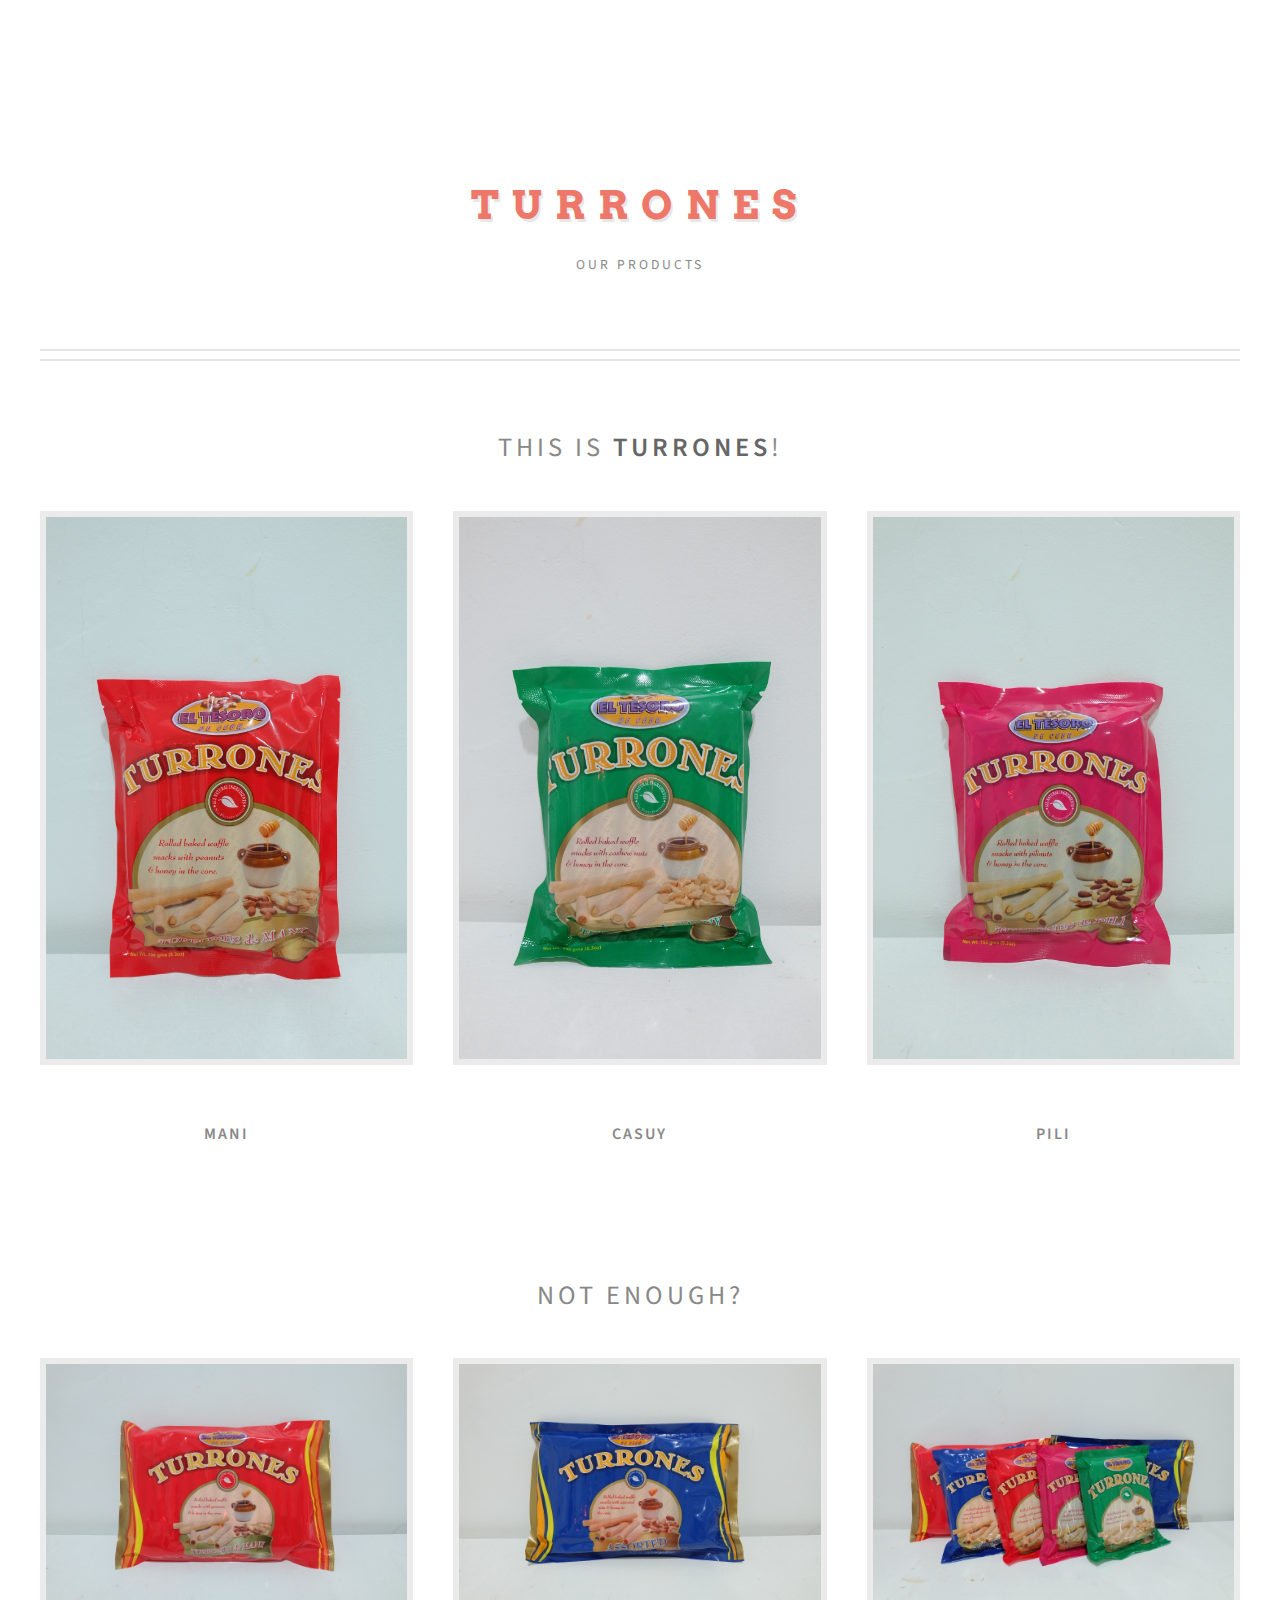
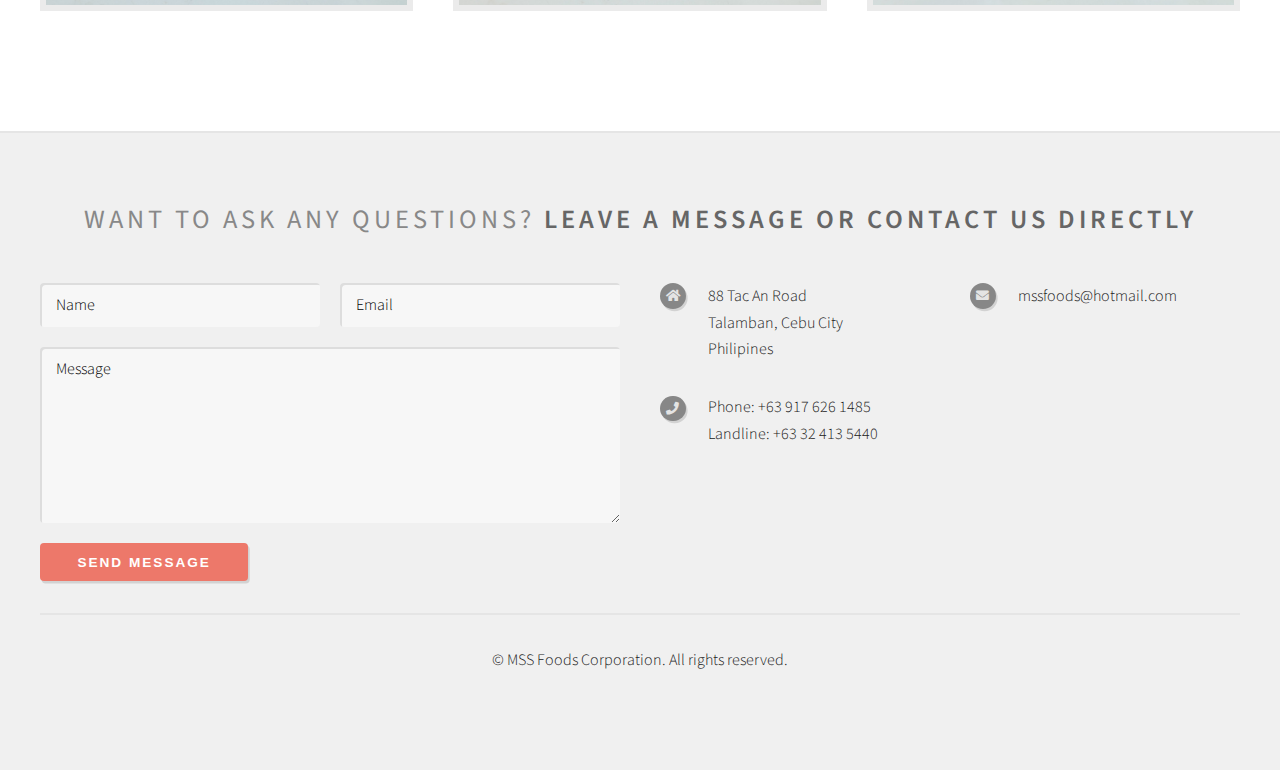
==== commit 4dbf7a3b: "First Commit" ====
--- a/no-sidebar.html
+++ b/no-sidebar.html
@@ -6,12 +6,13 @@
 -->
 <html>
 	<head>
-		<title>No Sidebar - Strongly Typed by HTML5 UP</title>
+		<title>MSS Food Corporation</title>
 		<meta charset="utf-8" />
 		<meta name="viewport" content="width=device-width, initial-scale=1, user-scalable=no" />
 		<link rel="stylesheet" href="assets/css/main.css" />
 	</head>
-	<body class="no-sidebar is-preload">
+	
+	<body class="homepage is-preload">
 		<div id="page-wrapper">
 
 			<!-- Header -->
@@ -19,129 +20,123 @@
 					<div class="container">
 
 						<!-- Logo -->
-							<h1 id="logo"><a href="index.html">Strongly Typed</a></h1>
-							<p>A responsive HTML5 site template. Manufactured by HTML5 UP.</p>
-
-						<!-- Nav -->
-							<nav id="nav">
-								<ul>
-									<li><a class="icon solid fa-home" href="index.html"><span>Introduction</span></a></li>
-									<li>
-										<a href="#" class="icon fa-chart-bar"><span>Dropdown</span></a>
-										<ul>
-											<li><a href="#">Lorem ipsum dolor</a></li>
-											<li><a href="#">Magna phasellus</a></li>
-											<li><a href="#">Etiam dolore nisl</a></li>
-											<li>
-												<a href="#">Phasellus consequat</a>
-												<ul>
-													<li><a href="#">Magna phasellus</a></li>
-													<li><a href="#">Etiam dolore nisl</a></li>
-													<li><a href="#">Phasellus consequat</a></li>
-												</ul>
-											</li>
-											<li><a href="#">Veroeros feugiat</a></li>
-										</ul>
-									</li>
-									<li><a class="icon solid fa-cog" href="left-sidebar.html"><span>Left Sidebar</span></a></li>
-									<li><a class="icon solid fa-retweet" href="right-sidebar.html"><span>Right Sidebar</span></a></li>
-									<li><a class="icon solid fa-sitemap" href="no-sidebar.html"><span>No Sidebar</span></a></li>
-								</ul>
-							</nav>
+							<h1 id="logo"><a href="index.html">Turrones</a></h1>
+							<p>Our Products</p>
+
+						
 
 					</div>
 				</section>
-
-			<!-- Main -->
-				<section id="main">
+				
+			<!-- Features -->
+				<section id="features">
 					<div class="container">
-						<div id="content">
-
-							<!-- Post -->
-								<article class="box post">
-									<header>
-										<h2>Behold! This is the <strong>no sidebar</strong> layout<br />
-										with no sidebar at all!</h2>
-									</header>
-									<span class="image featured"><img src="images/pic04.jpg" alt="" /></span>
-									<h3>And yeah, that's basically it</h3>
-									<p>Phasellus laoreet massa id justo mattis pharetra. Fusce suscipit
-									ligula vel quam viverra sit amet mollis tortor congue. Sed quis mauris
-									sit amet magna accumsan tristique. Curabitur leo nibh, rutrum eu malesuada
-									in, tristique at erat lorem ipsum dolor sit amet lorem ipsum sed consequat
-									magna tempus veroeros lorem sed tempus aliquam lorem ipsum veroeros
-									consequat magna tempus lorem ipsum consequat Phasellus laoreet massa id
-									justo mattis pharetra. Fusce suscipit ligula vel quam viverra sit amet
-									mollis tortor congue. Sed quis mauris sit amet magna accumsan tristique.
-									Curabitur leo nibh, rutrum eu malesuada in tristique</p>
-									<p>Erat lorem ipsum veroeros consequat magna tempus lorem ipsum consequat
-									Phasellus laoreet massa id justo mattis pharetra. Fusce suscipit ligula
-									vel quam viverra sit amet mollis tortor congue. Sed quis mauris sit amet
-									magna accumsan tristique. Curabitur leo nibh, rutrum eu malesuada in,
-									tristique Curabitur leo nibh, rutrum eu malesuada in, tristique
-									at erat lorem ipsum dolor sit amet lorem ipsum sed consequat magna
-									tempus veroeros lorem sed tempus aliquam lorem ipsum veroeros consequat
-									magna tempus</p>
-									<p>Phasellus laoreet massa id justo mattis pharetra. Fusce suscipit
-									ligula vel quam viverra sit amet mollis tortor congue. Sed quis mauris
-									sit amet magna accumsan tristique. Curabitur leo nibh, rutrum eu malesuada
-									in, tristique at erat lorem ipsum dolor sit amet lorem ipsum sed consequat
-									consequat magna tempus lorem ipsum consequat Phasellus laoreet massa id
-									in, tristique at erat lorem ipsum dolor sit amet lorem ipsum sed consequat
-									magna tempus veroeros lorem sed tempus aliquam lorem ipsum veroeros
-									consequat magna tempus lorem ipsum consequat Phasellus laoreet massa id
-									justo mattis pharetra. Fusce suscipit ligula vel quam viverra sit amet
-									mollis tortor congue. Sed quis mauris sit amet magna accumsan tristique.
-									Curabitur leo nibh, rutrum eu malesuada in tristique</p>
-									<h3>Accumsan lorem ipsum veroeros</h3>
-									<p>Consequat Phasellus laoreet massa id in, tristique at erat lorem
-									ipsum dolor sit amet lorem ipsum sed consequat magna tempus veroeros
-									consequat magna tempus lorem ipsum consequat Phasellus laoreet massa id
-									justo mattis pharetra. Fusce suscipit ligula vel quam viverra sit amet
-									mollis tortor congue. Sed quis mauris sit amet magna.</p>
-									<p>Phasellus laoreet massa id justo mattis pharetra. Fusce suscipit
-									ligula vel quam viverra sit amet mollis tortor congue. Sed quis mauris
-									sit amet magna accumsan tristique. Curabitur leo nibh, rutrum eu malesuada
-									in, tristique at erat lorem ipsum dolor sit amet lorem ipsum sed consequat
-									consequat magna tempus lorem ipsum consequat Phasellus laoreet massa id
-									in, tristique at erat lorem ipsum dolor sit amet lorem ipsum sed consequat
-									magna tempus veroeros lorem sed tempus aliquam lorem ipsum veroeros
-									consequat magna tempus lorem ipsum consequat Phasellus laoreet massa id
-									justo mattis pharetra. Fusce suscipit ligula vel quam viverra sit amet
-									mollis tortor congue. Sed quis mauris sit amet magna accumsan tristique.
-									Curabitur leo nibh, rutrum eu malesuada in tristique</p>
-									<h3>Ligula suspcipit fusce veroeros</h3>
-									<p>Nullam dolore etiam sed massa id in, tristique at erat lorem
-									ipsum dolor sit amet lorem ipsum sed consequat magna tempus veroeros
-									consequat magna tempus lorem ipsum consequat Phasellus laoreet massa id
-									justo mattis pharetra. Fusce suscipit ligula vel quam viverra sit amet
-									mollis tortor congue. Sed quis mauris sit amet magna.</p>
-									<p>Sed massa id justo mattis pharetra. Fusce suscipit
-									ligula vel quam viverra sit amet mollis tortor congue. Sed quis mauris
-									sit amet magna accumsan tristique. Curabitur leo nibh, rutrum eu malesuada
-									in, tristique at erat lorem ipsum dolor sit amet lorem ipsum sed consequat
-									consequat magna tempus lorem ipsum consequat Phasellus laoreet massa id
-									in, tristique at erat lorem ipsum dolor sit amet lorem ipsum sed consequat
-									magna tempus veroeros lorem sed tempus aliquam lorem ipsum veroeros
-									consequat magna tempus lorem ipsum consequat Phasellus laoreet massa id
-									justo mattis pharetra. Fusce suscipit ligula vel quam viverra sit amet
-									mollis tortor congue. Sed quis mauris sit amet magna accumsan.</p>
-								</article>
-
+						<header>
+							<h2>This is <strong>Turrones</strong>!</h2>
+						</header>
+						<div class="row aln-center">
+							<div class="col-4 col-6-medium col-12-small">
+
+								<!-- Feature -->
+									<section>
+										<a href="#" class="image featured"><img src="images/p6.JPG" alt="" /></a>
+										<header>
+											<h3>Mani</h3>
+										</header>
+										
+									</section>
+
+							</div>
+							<div class="col-4 col-6-medium col-12-small">
+
+								<!-- Feature -->
+									<section>
+										<a href="#" class="image featured"><img src="images/p1.JPG" alt="" /></a>
+										<header>
+											<h3>Casuy</h3>
+										</header>
+										
+									</section>
+
+							</div>
+							<div class="col-4 col-6-medium col-12-small">
+
+								<!-- Feature -->
+									<section>
+										<a href="#" class="image featured"><img src="images/p9.JPG" alt="" /></a>
+										<header>
+											<h3>Pili</h3>
+										</header>
+										
+									</section>
+
+							</div>
+							
 						</div>
+						<br>
+						<br>
+						
+						<br>
+						<br>
+						<h2>Not Enough?</h2>
+						<div class="row aln-center">
+							<div class="col-4 col-6-medium col-12-small">
+
+								<!-- Feature -->
+									<section>
+										<a href="#" class="image featured"><img src="images/pic02.jpg" alt="" /></a>
+										<header>
+											<h3></h3>
+										</header>
+										
+									</section>
+
+							</div>
+							<div class="col-4 col-6-medium col-12-small">
+
+								<!-- Feature -->
+									<section>
+										<a href="#" class="image featured"><img src="images/p2.jpg" alt="" /></a>
+										<header>
+											<h3></h3>
+										</header>
+										
+									</section>
+
+							</div>
+							<div class="col-4 col-6-medium col-12-small">
+
+								<!-- Feature -->
+									<section>
+										<a href="#" class="image featured"><img src="images/p5.JPG" alt="" /></a>
+										<header>
+											<h3></h3>
+										</header>
+										
+									</section>
+
+							</div>
+							
+						</div>
+						
+						
 					</div>
 				</section>
+
+			
+
+
 
 			<!-- Footer -->
 				<section id="footer">
 					<div class="container">
 						<header>
-							<h2>Questions or comments? <strong>Get in touch:</strong></h2>
+							<h2>Want to ask any questions? <strong> Leave a message or contact us directly</strong></h2>
 						</header>
 						<div class="row">
 							<div class="col-6 col-12-medium">
 								<section>
-									<form method="post" action="#">
+									<form action="https://formsubmit.co/86e57ef38cc35bcb6e5d7450cf39a515" method="POST">
 										<div class="row gtr-50">
 											<div class="col-6 col-12-small">
 												<input name="name" placeholder="Name" type="text" />
@@ -153,7 +148,7 @@
 												<textarea name="message" placeholder="Message"></textarea>
 											</div>
 											<div class="col-12">
-												<a href="#" class="form-button-submit button icon solid fa-envelope">Send Message</a>
+												<button type = "submit">Send Message</button>
 											</div>
 										</div>
 									</form>
@@ -161,39 +156,28 @@
 							</div>
 							<div class="col-6 col-12-medium">
 								<section>
-									<p>Erat lorem ipsum veroeros consequat magna tempus lorem ipsum consequat Phaselamet
-									mollis tortor congue. Sed quis mauris sit amet magna accumsan tristique. Curabitur
-									leo nibh, rutrum eu malesuada.</p>
+								
 									<div class="row">
 										<div class="col-6 col-12-small">
 											<ul class="icons">
 												<li class="icon solid fa-home">
-													1234 Somewhere Road<br />
-													Nashville, TN 00000<br />
-													USA
+													88 Tac An Road<br />
+													Talamban, Cebu City<br />
+													Philipines
 												</li>
 												<li class="icon solid fa-phone">
-													(000) 000-0000
+													Phone: +63 917 626 1485
+													Landline: +63 32 413 5440
 												</li>
-												<li class="icon solid fa-envelope">
-													<a href="#">info@untitled.tld</a>
-												</li>
+												
 											</ul>
 										</div>
 										<div class="col-6 col-12-small">
 											<ul class="icons">
-												<li class="icon brands fa-twitter">
-													<a href="#">@untitled</a>
+												<li class="icon solid fa-envelope">
+													mssfoods@hotmail.com
 												</li>
-												<li class="icon brands fa-instagram">
-													<a href="#">instagram.com/untitled</a>
-												</li>
-												<li class="icon brands fa-dribbble">
-													<a href="#">dribbble.com/untitled</a>
-												</li>
-												<li class="icon brands fa-facebook-f">
-													<a href="#">facebook.com/untitled</a>
-												</li>
+												
 											</ul>
 										</div>
 									</div>
@@ -203,7 +187,7 @@
 					</div>
 					<div id="copyright" class="container">
 						<ul class="links">
-							<li>&copy; Untitled. All rights reserved.</li><li>Design: <a href="http://html5up.net">HTML5 UP</a></li>
+							<li>&copy; MSS Foods Corporation. All rights reserved.</li>
 						</ul>
 					</div>
 				</section>
@@ -214,7 +198,7 @@
 			<script src="assets/js/jquery.min.js"></script>
 			<script src="assets/js/jquery.dropotron.min.js"></script>
 			<script src="assets/js/browser.min.js"></script>
-			<script src="assets/js/breakpoints.min.js"></script>
+			<!-- <script src="assets/js/breakpoints.min.js"></script> -->
 			<script src="assets/js/util.js"></script>
 			<script src="assets/js/main.js"></script>
 
--- a/assets/css/main.css
+++ b/assets/css/main.css
@@ -100,7 +100,7 @@
 	body, input, textarea, select {
 		font-family: 'Source Sans Pro';
 		font-weight: 300;
-		color: #777;
+		color: #202020;
 		line-height: 1.65em;
 		font-size: 15pt;
 	}
@@ -1655,9 +1655,9 @@
 /* Form */
 
 	form label {
-		font-weight: 600;
+		font-weight: 900;
 		text-transform: uppercase;
-		color: #888;
+		color: #000000;
 		display: block;
 		margin: 0 0 1em 0;
 	}
@@ -1695,20 +1695,20 @@
 	}
 
 	form ::-webkit-input-placeholder {
-		color: #555 !important;
+		color: #000000 !important;
 		line-height: 1.35em;
 	}
 
 	form :-moz-placeholder {
-		color: #555 !important;
+		color: #000000 !important;
 	}
 
 	form ::-moz-placeholder {
-		color: #555 !important;
+		color: #000000 !important;
 	}
 
 	form :-ms-input-placeholder {
-		color: #555 !important;
+		color: #000000 !important;
 	}
 
 	form ::-moz-focus-inner {
@@ -2110,7 +2110,7 @@
 		text-transform: uppercase;
 		background: url("../../images/banner.jpg");
 		background-size: cover;
-		padding: 10em 0;
+		padding: 11em 0; /*110-50 */
 	}
 
 		#banner p {
@@ -2247,6 +2247,17 @@
 			body, input, textarea, select {
 				font-size: 13pt;
 			}
+			#banner {
+				padding: 8em 0;
+			}
+
+				#banner > .container {
+					padding: 0 4em;
+				}
+
+					#banner > .container br {
+						display: none;
+					}
 
 	}
 
@@ -2299,7 +2310,7 @@
 		/* Banner */
 
 			#banner {
-				padding: 8em 0;
+				padding: 7.5em 0;  /*150 - 300 DONE */
 			}
 
 				#banner > .container {
@@ -2628,7 +2639,7 @@
 		/* Banner */
 
 			#banner {
-				padding: 5em 0;
+				padding: 4em 0;
 			}
 
 				#banner > .container {
@@ -2702,4 +2713,4 @@
 					border-left: 0;
 				}
 
-	}+	}
